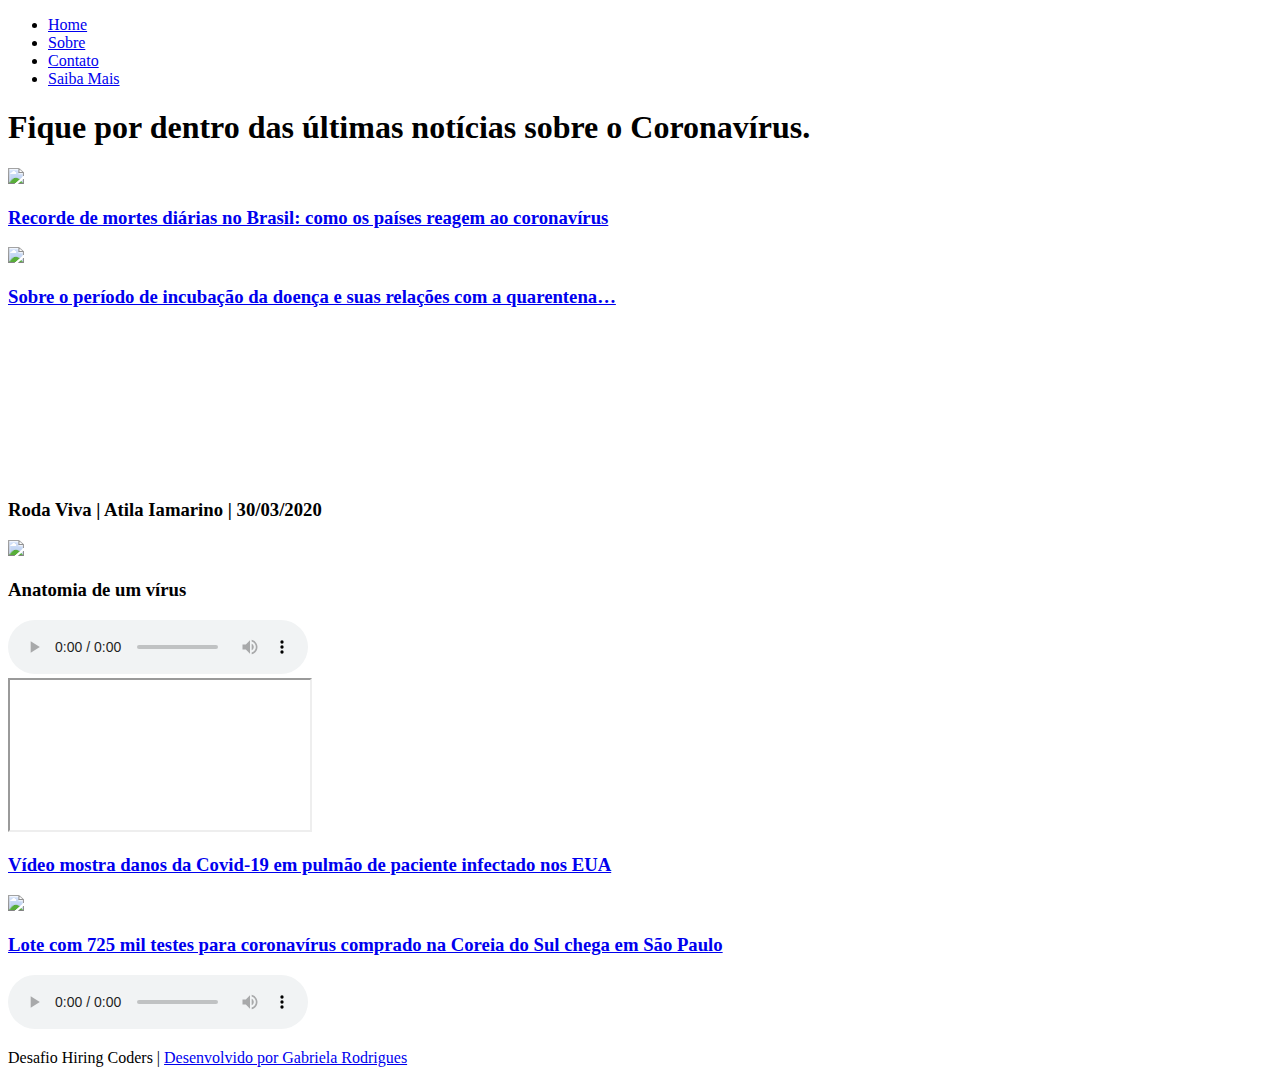
==== index.html @ c7486803 "criacao da pagina home" ====
<!DOCTYPE html>
<html>

<head>
    <meta charset="UTF-8" />
    <title>Covid-19 News</title>
    <link href="https://fonts.googleapis.com/css2?family=Open+Sans&display=swap" rel="stylesheet">
    <link rel="stylesheet" href="estilo.css" />
</head>

<body>
    <div>
        <nav>
            <header class="header">
                <ul class="menu">
                    <li><a href="index.html">Home</a> </li>
                    <li><a href="sobre.html">Sobre</a> </li>
                    <li><a href="contato.html">Contato</a> </li>
                    <li><a href="saibamais.html">Saiba Mais</a> </li>
                </ul>
            </header>
        </nav>
    </div>

        <!--<div id="ImgGeral"> 
            <img id="imagemGeral" src="imagens/coronavirus2.jpg" width="230" height="230" />
        </div>-->
    <div class="conteudo">
        <section>
            <h1>Fique por dentro das últimas notícias sobre o Coronavírus.</h1>
        </section>
        <div class="row">
        <div class="notice">
            <img class="img-notice" src="https://abrilexame.files.wordpress.com/2020/03/coronavirus-mapa-ok.jpg?quality=70&strip=info&resize=680,453" />
            <div class="text-notice">
                <h3 class="title-notice"><a href="https://exame.abril.com.br/mundo/mapa-mostra-como-o-brasil-e-o-mundo-respondem-ao-coronavirus/" target="_blank">Recorde de mortes diárias no Brasil: como os países reagem ao coronavírus</a></h3>                    
            </div>
        </div>
        <div class="notice">
            <img class="img-notice" src="https://www.blogs.unicamp.br/covid-19/wp-content/uploads/sites/251/2020/04/coronavirus-360x240.jpg"/>
            <div class="text-notice">
                <h3 class="title-notice"><a href="https://www.blogs.unicamp.br/covid-19/sobre-o-periodo-de-incubacao-da-doenca-e-suas-relacoes-com-a-quarentena/" target="_blank">Sobre o período de incubação da doença e suas relações com a quarentena…</a></h3>
            </div>            
        </div>
        
        <div class="notice">
            <iframe class="img-notice" src="https://www.youtube.com/embed/s00BzYazxvU" frameborder="0" allow="accelerometer; autoplay; encrypted-media; gyroscope; picture-in-picture" allowfullscreen></iframe>
                <h3 class="title-notice">Roda Viva | Atila Iamarino | 30/03/2020</h3>
        </div>

        <div class="notice">
            <img class="img-notice" src="https://uploads.jovemnerd.com.br/wp-content/uploads/2020/03/NC_718_Anatomia-do-virus_Giga-1210x544.jpg"/>
            <div class="text-notice">
                <h3 class="title-notice">Anatomia de um vírus</h3>
            </div>
            <div class="audio">
            <audio controls>
                <source src="https://nerdcast-cdn.jovemnerd.com.br/nerdcast_718_anatomia_virus.mp3" type="audio/mpeg">
            Your browser does not support the audio element.        
            </audio>
            </div>
        </div>

        <div class="notice">
            <iframe class="img-notice" src="https://youtube.com/embed/9rgJOBHwTkM"></iframe>
                <h3 class="title-notice"><a href="https://revistagalileu.globo.com/Ciencia/Saude/noticia/2020/03/video-mostra-danos-da-covid-19-em-pulmao-de-paciente-infectado-nos-eua.html" target="_blank">Vídeo mostra danos da Covid-19 em pulmão de paciente infectado nos EUA</a></h3>
        </div>

        <div class="notice">
            <img class="img-notice" src="https://estaticos.globoradio.globo.com/fotos/2020/02/7927a182-ee8d-47e9-b1a6-76a50326cb64.JPG.640x360_q75_box-0%2C219%2C4200%2C2581_crop_detail.jpg"/>
            <div class="text-notice">
                <h3 class="title-notice"><a href="https://cbn.globoradio.globo.com/media/audio/298175/lote-com-725-mil-testes-para-coronavirus-comprado-.htm" target="_blank">Lote com 725 mil testes para coronavírus comprado na Coreia do Sul chega em São Paulo</a></h3>
            </div>
            <div class="audio">
            <audio controls>
                <source src="cbn.mp3" type="audio/mpeg">
            Your browser does not support the audio element.
            </audio>
            </div>
        </div>
        </div>
    </div>

    <footer class="header">
        <div class="footer">
        <p class="sociais">Desafio Hiring Coders | <a href="https://www.linkedin.com/in/gabrielaprodrigues/" target="_blank">Desenvolvido por Gabriela Rodrigues</a></p> 
        </div>
    </footer>
</body>

</html>
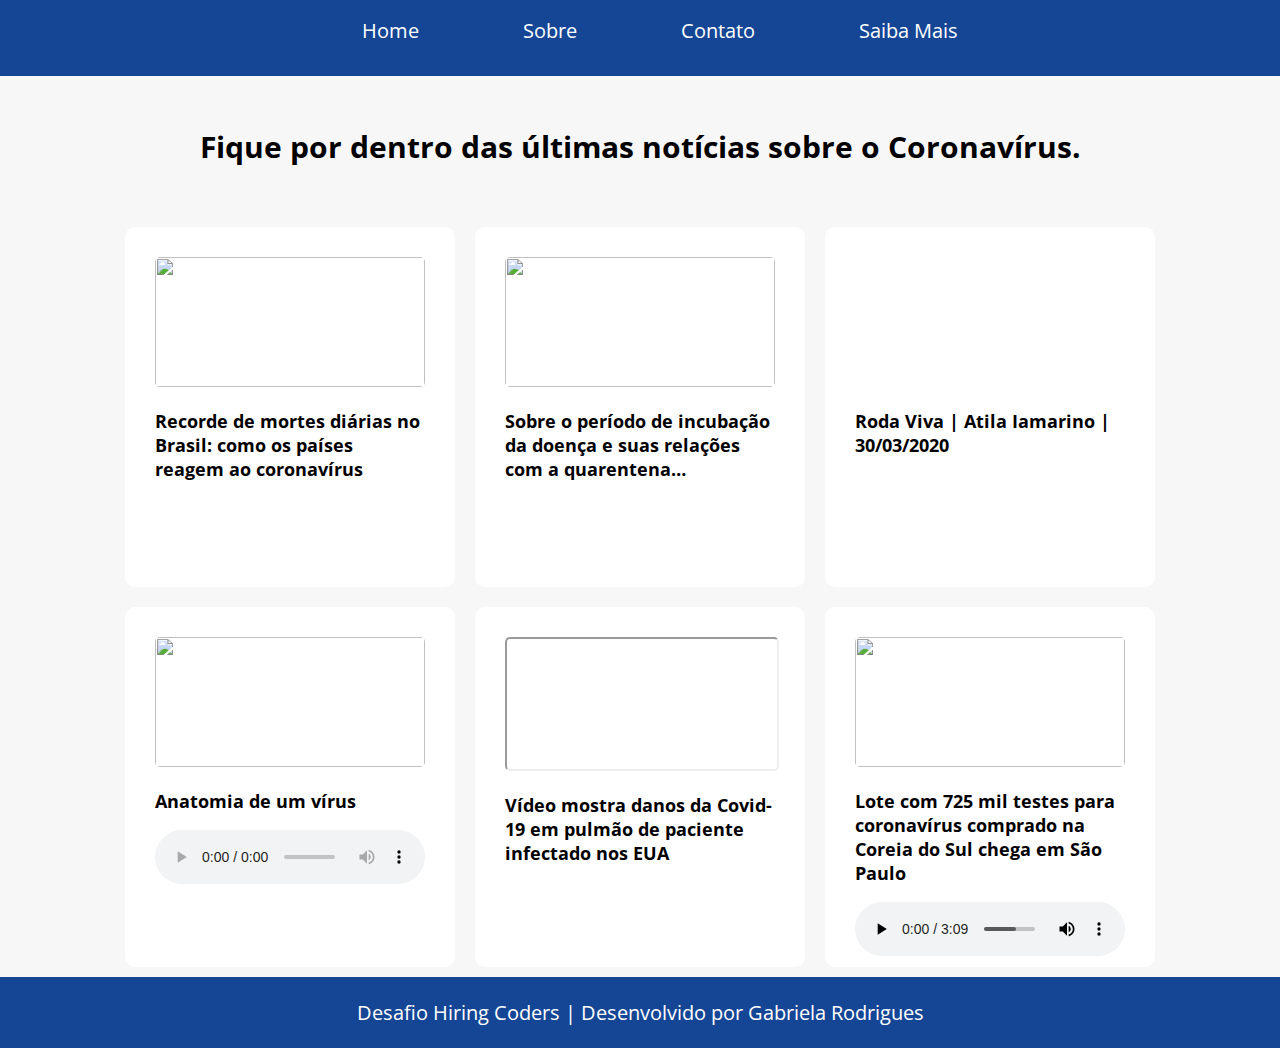
==== commit 34d805a6: "mudança de texto" ====
--- a/index.html
+++ b/index.html
@@ -56,7 +56,7 @@
             <div class="audio">
             <audio controls>
                 <source src="https://nerdcast-cdn.jovemnerd.com.br/nerdcast_718_anatomia_virus.mp3" type="audio/mpeg">
-            Your browser does not support the audio element.        
+            Your browser doesn't support the audio element.        
             </audio>
             </div>
         </div>
--- a/estilo.css
+++ b/estilo.css
@@ -0,0 +1,125 @@
+body{
+    font-family: 'Open Sans', sans-serif;
+    font-size: 15px;
+    background-color: #f7f7f7;
+    margin: 0;
+    padding: 0;
+}
+.menu{
+    margin-bottom: 30px;
+}
+
+.header{
+    padding: 2px;
+    text-align: center;
+    background-color: #144695;
+}
+
+.header li{
+    display: inline-block;
+    margin: 0 50px;
+}
+
+.header a, p{
+    text-decoration: none;
+    color: white;
+    font-size: 20px;
+}
+.conteudo{
+    border-radius: 10px;
+    margin-left: 5%;
+    margin-right: 5%;
+}
+
+.row{
+    display: flex;
+    flex-wrap: wrap;
+    justify-content: center;
+    align-items: center;
+}
+
+#imagemGeral{
+    width: 100%;
+}
+
+.img-notice{
+    width: 100%;
+    height: 130px;
+    position: relative;
+    border-radius: 5px;
+}
+
+h1{
+    text-align: center;
+    font-size: 30px;
+    margin-bottom: 50px;
+    padding-top: 30px;
+}
+
+.notice{
+    display: inline-block;
+    text-align: left;
+    background-color: white;
+    width: 270px;
+    height: 300px;
+    padding: 30px;
+    margin: 10px;
+    border-radius: 10px;
+}
+
+h3{
+    position: relative;
+    width: 100%;
+}
+
+a{
+    text-decoration: none;
+    color: black;
+}
+
+#minha-img{
+    width: 20%;
+    border-radius: 50%;
+    display: block;
+    margin-left: auto;
+    margin-right: auto;
+    margin-top: 5%;
+}
+
+h2{
+    text-align: center;
+    color: gray;
+    padding: 2%;
+}
+
+audio{
+    width: 100%;
+}
+
+.sobre h1{
+    margin: 0;
+}
+
+.forms iframe{
+    margin: auto;
+    display: block;
+}
+
+.forms{
+    margin-top: 3%;
+}
+
+.background{
+    background-color: white;
+    padding: 50px;
+    margin: 4% auto;
+    width: 50%;
+    border-radius: 10px;
+}
+
+.reposition{
+    position: absolute;
+    bottom: 0;
+    width: 100%;
+    padding: 0;
+}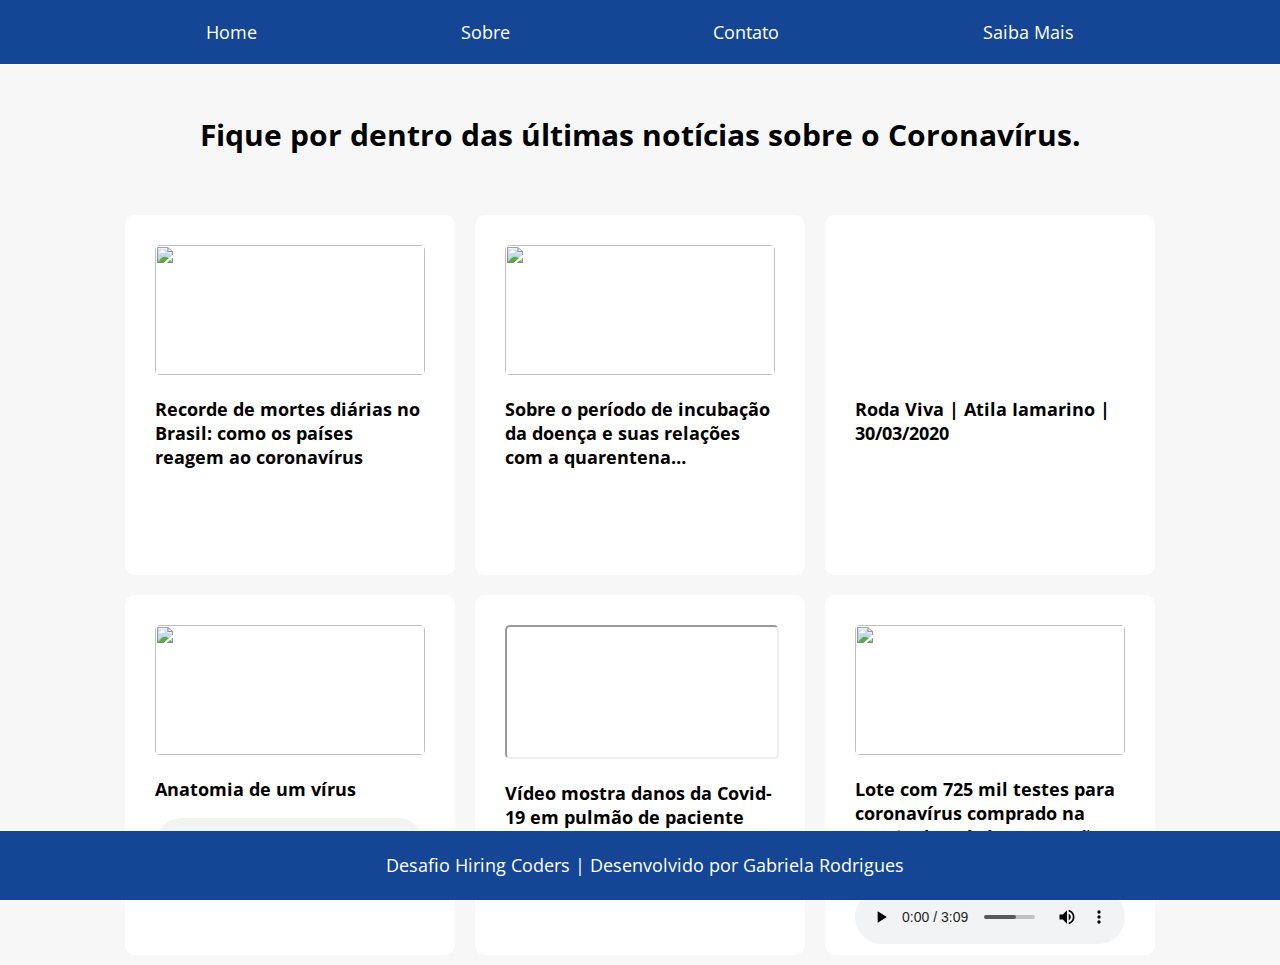
==== commit 2966ad14: "modificacoes para responsividade" ====
--- a/index.html
+++ b/index.html
@@ -3,6 +3,7 @@
 
 <head>
     <meta charset="UTF-8" />
+    <meta name="viewport" content="width=device-width, initial-scale=1">
     <title>Covid-19 News</title>
     <link href="https://fonts.googleapis.com/css2?family=Open+Sans&display=swap" rel="stylesheet">
     <link rel="stylesheet" href="estilo.css" />
@@ -82,8 +83,8 @@
     </div>
 
     <footer class="header">
-        <div class="footer">
-        <p class="sociais">Desafio Hiring Coders | <a href="https://www.linkedin.com/in/gabrielaprodrigues/" target="_blank">Desenvolvido por Gabriela Rodrigues</a></p> 
+        <div>
+        <p>Desafio Hiring Coders | Desenvolvido por <a href="https://www.linkedin.com/in/gabrielaprodrigues/" target="_blank">Gabriela Rodrigues</a></p> 
         </div>
     </footer>
 </body>
--- a/estilo.css
+++ b/estilo.css
@@ -5,25 +5,30 @@
     margin: 0;
     padding: 0;
 }
+
 .menu{
-    margin-bottom: 30px;
+    padding: 0;
+    display: flex;
+    width: 100%;
+    justify-content: space-evenly;
 }
 
 .header{
-    padding: 2px;
+    padding: 5px;
     text-align: center;
     background-color: #144695;
 }
 
 .header li{
     display: inline-block;
-    margin: 0 50px;
+    margin: 0 3px;
+    list-style-type: none;
 }
 
 .header a, p{
     text-decoration: none;
     color: white;
-    font-size: 20px;
+    font-size: 1.1rem;
 }
 .conteudo{
     border-radius: 10px;
@@ -78,12 +83,8 @@
 }
 
 #minha-img{
-    width: 20%;
+    width: 100%;
     border-radius: 50%;
-    display: block;
-    margin-left: auto;
-    margin-right: auto;
-    margin-top: 5%;
 }
 
 h2{
@@ -100,6 +101,11 @@
     margin: 0;
 }
 
+.sobre p{
+    font-size: 15px;
+    color: gray;
+}
+
 .forms iframe{
     margin: auto;
     display: block;
@@ -110,11 +116,13 @@
 }
 
 .background{
+    display: flex;
     background-color: white;
-    padding: 50px;
+    padding: 30px;
     margin: 4% auto;
-    width: 50%;
     border-radius: 10px;
+    text-align: justify;
+    width: 700px;
 }
 
 .reposition{
@@ -122,4 +130,52 @@
     bottom: 0;
     width: 100%;
     padding: 0;
+}
+
+.figure{
+    text-align: center;
+}
+
+.figure figcaption{
+    margin-top: 10px;
+}
+
+.sociais{
+    display: flex;
+    justify-content: center;
+}
+
+.sociais a{
+    margin-right: 10px;
+    margin-left: 10px;
+}
+
+.sociais img{
+    width: 30px;
+}
+
+a:link, a:visited {
+	text-decoration: none
+	}
+a:hover{
+    text-decoration: underline;
+	}
+a:active {
+    text-decoration: none
+    }
+
+footer{
+    position: absolute;
+    bottom: 0px;
+    width: 100%;
+}
+
+@media only screen and (max-width: 767px){
+    .background {
+        width: 80%;
+        display: block;
+    }
+    .header p{
+        text-align: -webkit-center;
+    }
 }